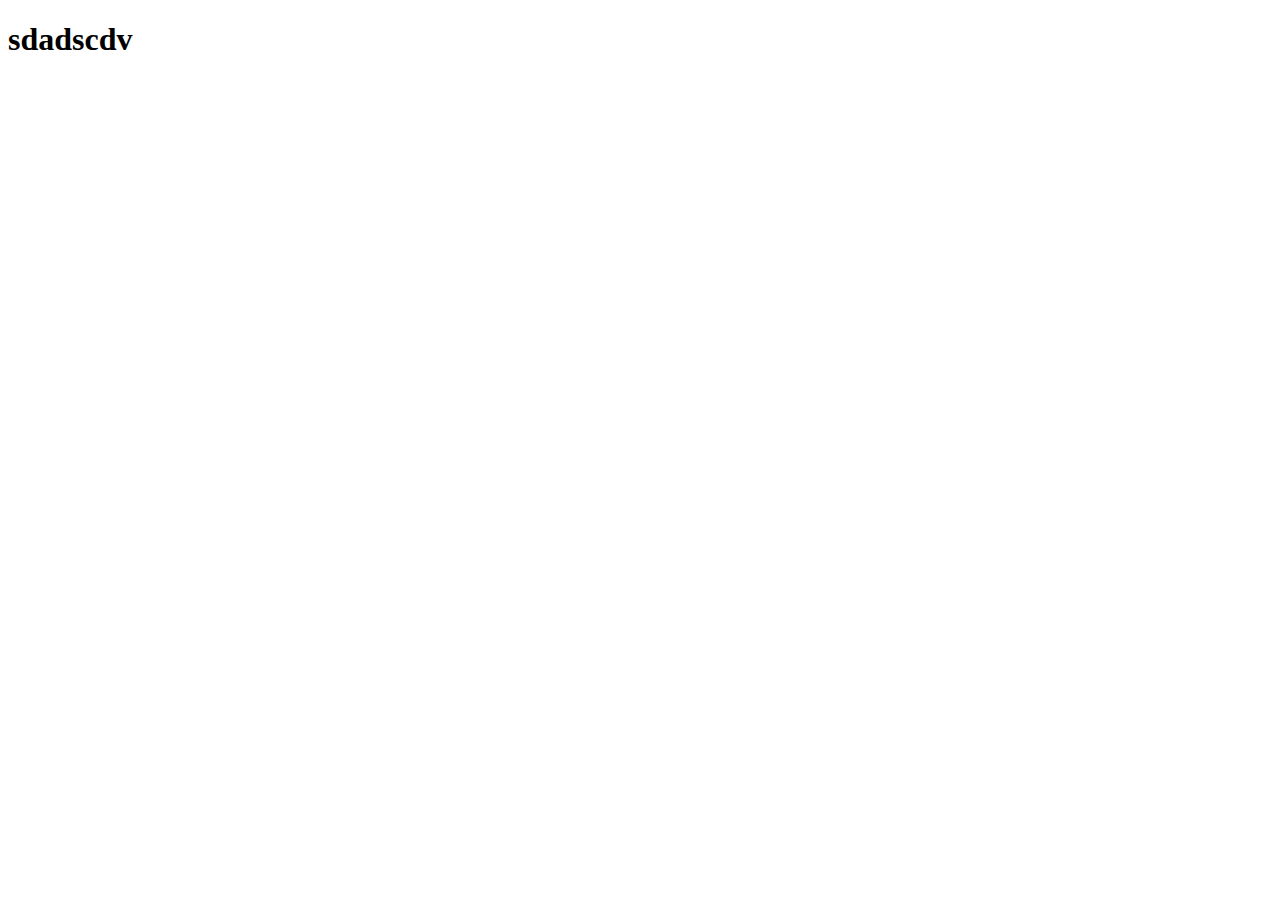
==== index.html @ 754c518d "final" ====
<!DOCTYPE html>
<html lang="en">
<head>
    <meta charset="UTF-8">
    <meta http-equiv="X-UA-Compatible" content="IE=edge">
    <meta name="viewport" content="width=device-width, initial-scale=1.0">
    <title>Document</title>
</head>
<body>
    <h1>sdadscdv</h1>
</body>
</html>
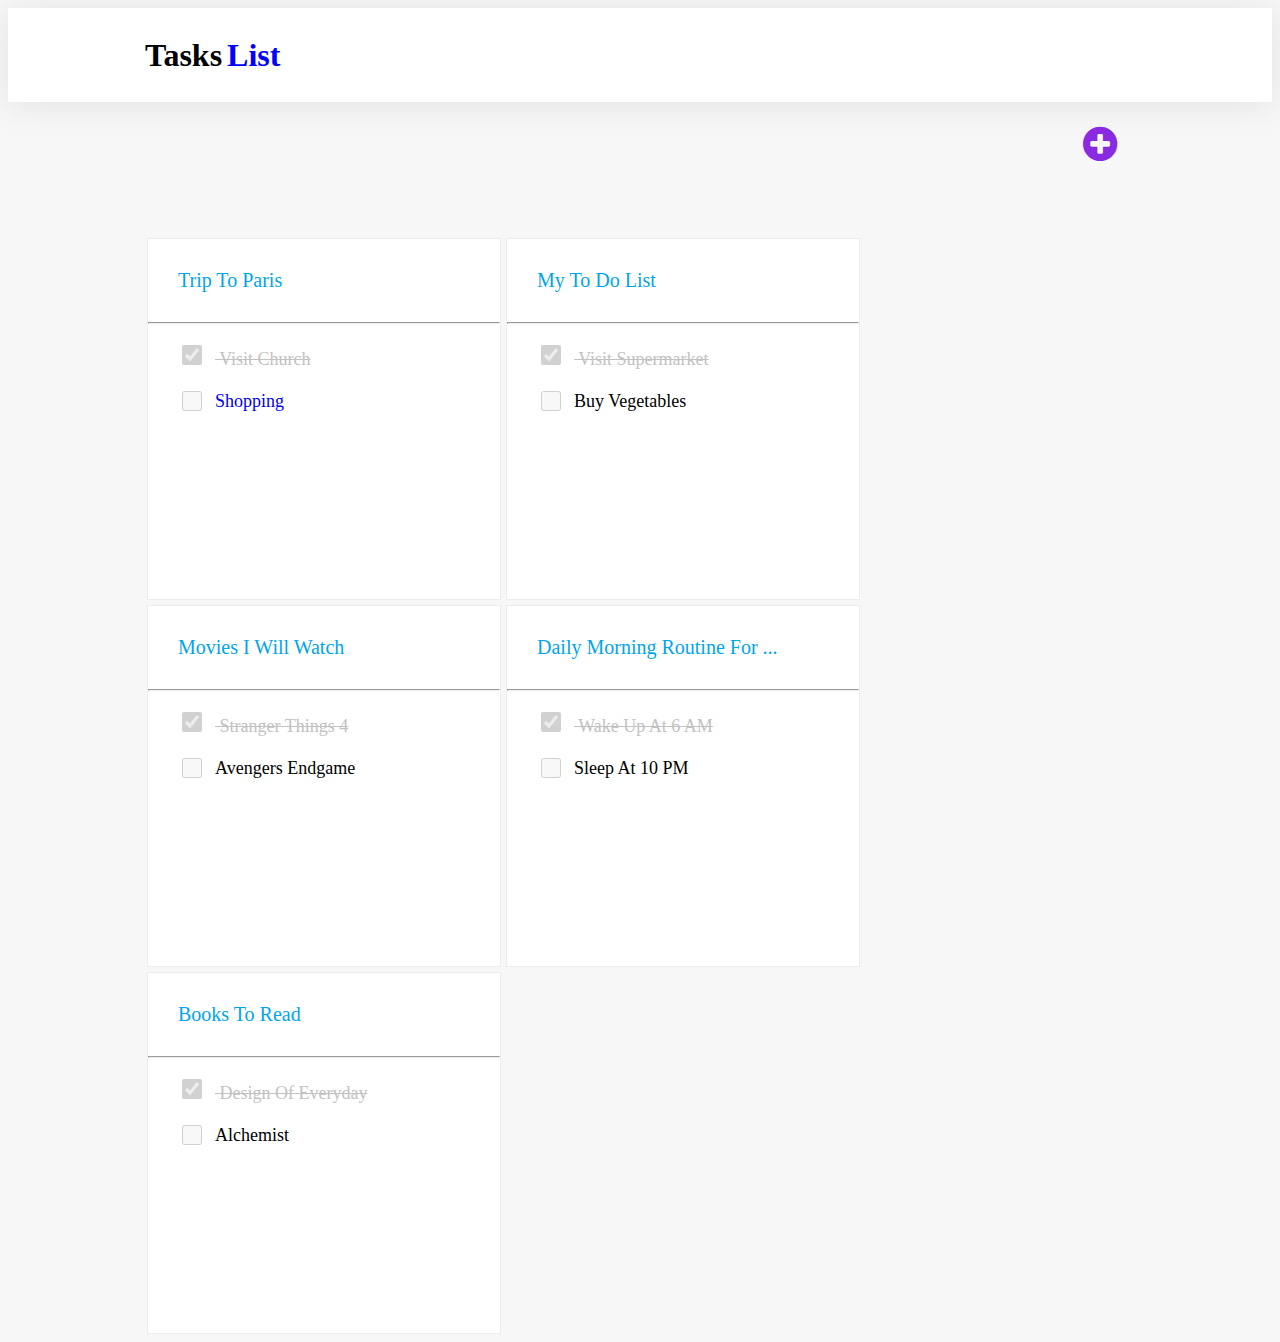
==== commit 16e6a9e6: "final" ====
--- a/index.html
+++ b/index.html
@@ -5,8 +5,18 @@
     <meta http-equiv="X-UA-Compatible" content="IE=edge">
     <meta name="viewport" content="width=device-width, initial-scale=1.0">
     <title>Document</title>
+    <link rel="stylesheet" href="./todo1.css">
+    <link rel="stylesheet" href="https://cdnjs.cloudflare.com/ajax/libs/font-awesome/4.7.0/css/font-awesome.min.css">
 </head>
 <body>
-    <h1>sdadscdv</h1>
+    <div class="div1"><h1 class="h1">Tasks<span class="s1">List</span></h1></div>
+    <div class="div2"><p class="p1" ><a href="./todo2.html" class="a1"><i class="fa fa-plus-circle" style="font-size:40px;color:blueviolet" class="plus" ></i></a></p></div>
+    <div class="div3">
+        <a href="./todo3.html" class="a2"><div class="box"><p class="title">Trip To Paris</p><hr><p class="p2"><input type="checkbox" name="checked" id="checked" checked class="check" disabled > Visit Church </p> <p class="p3"><input type="checkbox" name="Chec" id="Chec" disabled class="check"> Shopping </p></div></a>
+        <div class="box"><p class="title">My To Do List</p><hr><p class="p2"><input type="checkbox" name="checked" id="checked" checked class="check" disabled > Visit Supermarket </p> <p class="p3"><input type="checkbox" name="Chec" id="Chec" disabled class="check"> Buy Vegetables </p></div>
+        <div class="box"><p class="title">Movies I Will Watch</p><hr><p class="p2"><input type="checkbox" name="checked" id="checked" checked class="check" disabled > Stranger Things 4 </p> <p class="p3"><input type="checkbox" name="Chec" id="Chec" disabled class="check"> Avengers Endgame</p></div>
+        <div class="box"><p class="title">Daily Morning Routine For ...</p><hr><p class="p2"><input type="checkbox" name="checked" id="checked" checked class="check" disabled > Wake Up At 6 AM </p> <p class="p3"><input type="checkbox" name="Chec" id="Chec" disabled class="check"> Sleep At 10 PM </p></div>
+        <div class="box"><p class="title">Books To Read</p><hr><p class="p2"><input type="checkbox" name="checked" id="checked" checked class="check" disabled > Design Of Everyday </p> <p class="p3"><input type="checkbox" name="Chec" id="Chec" disabled class="check"> Alchemist </p></div>
+    </div>
 </body>
 </html>--- a/todo1.css
+++ b/todo1.css
@@ -0,0 +1,137 @@
+body{
+    background-color: #F7F7F7;
+    
+}
+.div1{
+    background-color: white;
+    height: 94px;
+    box-shadow: 0px 3px 30px #7B7B7B29;
+    display: flex;
+    width: 100%;
+    align-items: center;
+}
+
+.h1{
+    margin-left: 137px;
+}
+
+.s1{
+    color: blue;
+    margin-left: 5px;
+}
+
+.div2{
+    display: flex;
+    flex-direction: row-reverse;
+    align-items: center;
+}
+
+.p1{
+    margin-right: 140px;
+    display: flex;
+    text-decoration: none;
+    align-items: center;
+    color: #424242  ;
+    font-size: 22px;
+}
+
+.a1{
+    margin-right: 15px;
+}
+
+.div3{
+    margin-top: 52px;
+    display: flex;
+    flex-wrap: wrap;
+    gap: 5px;
+    margin-right: 140px;
+    margin-left: 139px;
+}
+
+.box{
+    height: 360px;
+    width: 352px;
+    border: #EDEDED 1px solid;
+    background-color: white;
+}
+
+.box:hover{
+    box-shadow: 0px 3px 5px lightgray;
+}
+
+.title{
+    color: #00A5EC;
+    margin: 30px;
+    font-size: 20px;
+}
+
+.p2{
+    margin-left: 30px;
+    text-decoration: line-through;
+    text-align: justify;
+    align-items: center;
+    color: #C2C2C2;
+    font-size: 18px;
+}
+
+.check{ 
+    height: 20px;
+    width: 20px;
+    margin-right: 13px;
+}
+
+.p3{
+    margin-left: 30px;
+    align-items: center;
+    font-size: 18px;
+    display: flex;
+} 
+
+.a2{
+    text-decoration: none;
+}
+
+@media screen and (max-width: 360px) {
+    .div1{
+        margin: 0px;
+    }
+
+    .h1{
+        margin: 0px;
+        margin-left: 20px;
+    }
+
+    .s1{
+        margin: 0px;
+    }
+
+    .div2{
+        display: flex;
+        justify-content: center;
+    }
+
+    .p1{
+        margin: 0px;
+        margin-top: 15px;
+    }
+
+    .a1{
+        margin: 0px;
+    }
+
+    .div3{
+        display: flex;
+        justify-content: center;
+        margin: 0px;
+    }
+
+    .box{
+        margin: 0px;
+        margin-top: 20px;
+    }
+
+    .box:hover{
+        box-shadow: 0px 3px 5px lightgray;
+    }   
+}
+
